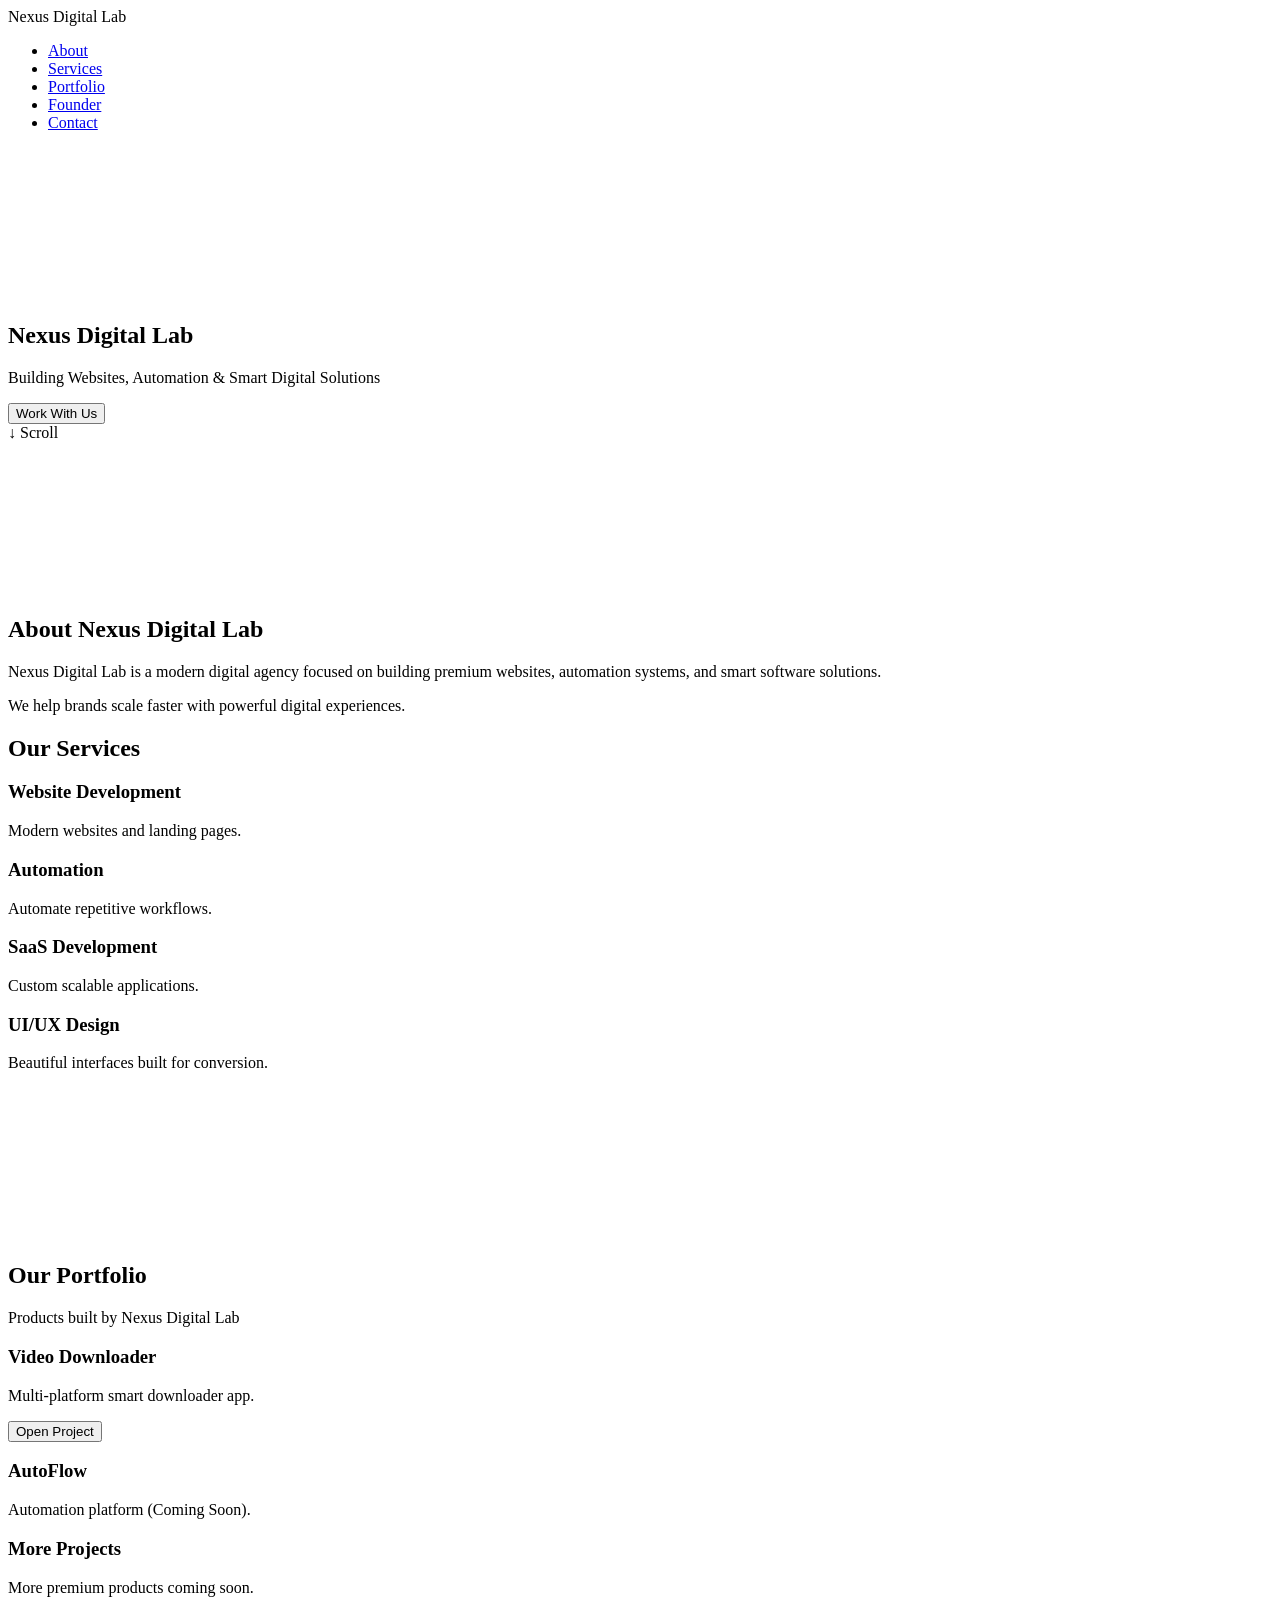
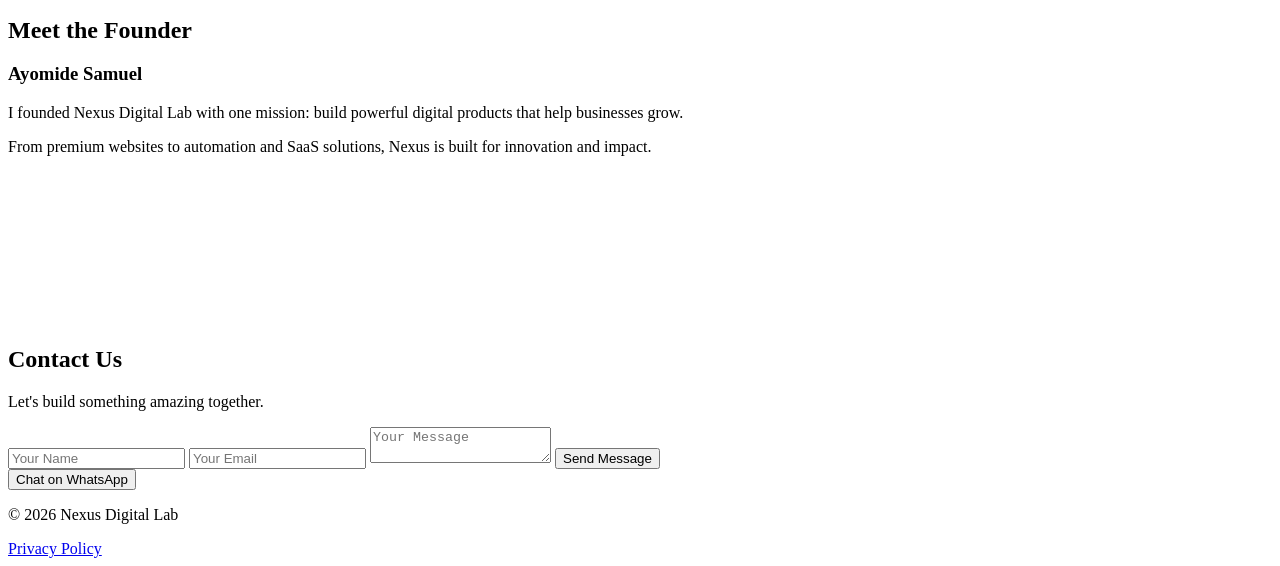
==== index.html @ ab711bb4 "Add main structure for Nexus Digital Lab website This HTML file serves as the main structure for the" ====
<!DOCTYPE html>
<html lang="en">
<head>
    <meta charset="UTF-8">
    <meta name="viewport" content="width=device-width, initial-scale=1.0">
    <title>Nexus Digital Lab</title>
    <link rel="stylesheet" href="style.css">

    <!-- Google AdSense -->
    <script async
        src="https://pagead2.googlesyndication.com/pagead/js/adsbygoogle.js?client=ca-pub-2473834362610034"
        crossorigin="anonymous">
    </script>
</head>

<body>

    <!-- NAVBAR -->
    <nav class="navbar">
        <div class="logo">Nexus Digital Lab</div>

        <ul class="nav-links">
            <li><a href="#about">About</a></li>
            <li><a href="#services">Services</a></li>
            <li><a href="#portfolio">Portfolio</a></li>
            <li><a href="#founder">Founder</a></li>
            <li><a href="#contact">Contact</a></li>
        </ul>
    </nav>

    <!-- HERO -->
    <section class="hero">
        <video autoplay muted loop playsinline class="bg-video">
            <source src="15406860_1920_1080_25fps.mp4" type="video/mp4">
        </video>

        <div class="overlay"></div>

        <div class="hero-content">
            <h1>Nexus Digital Lab</h1>
            <p>Building Websites, Automation & Smart Digital Solutions</p>
            <button>Work With Us</button>
            <div class="scroll-down">↓ Scroll</div>
        </div>
    </section>

    <!-- ABOUT -->
    <section id="about" class="about hidden">
        <div class="about-container">

            <div class="about-video-card">
                <video autoplay muted loop playsinline>
                    <source src="2516160-hd_1920_1080_24fps.mp4" type="video/mp4">
                </video>
            </div>

            <div class="about-text">
                <h2>About Nexus Digital Lab</h2>

                <p>
                    Nexus Digital Lab is a modern digital agency focused on building
                    premium websites, automation systems, and smart software solutions.
                </p>

                <p>
                    We help brands scale faster with powerful digital experiences.
                </p>
            </div>

        </div>
    </section>

    <!-- SERVICES -->
    <section id="services" class="services hidden">
        <h2>Our Services</h2>

        <div class="services-grid">
            <div class="service-card">
                <h3>Website Development</h3>
                <p>Modern websites and landing pages.</p>
            </div>

            <div class="service-card">
                <h3>Automation</h3>
                <p>Automate repetitive workflows.</p>
            </div>

            <div class="service-card">
                <h3>SaaS Development</h3>
                <p>Custom scalable applications.</p>
            </div>

            <div class="service-card">
                <h3>UI/UX Design</h3>
                <p>Beautiful interfaces built for conversion.</p>
            </div>
        </div>
    </section>

    <!-- PORTFOLIO -->
    <section id="portfolio" class="portfolio hidden">
        <video autoplay muted loop playsinline class="portfolio-video">
            <source src="2516160-hd_1920_1080_24fps.mp4" type="video/mp4">
        </video>

        <div class="overlay"></div>

        <div class="portfolio-content">
            <h2>Our Portfolio</h2>
            <p>Products built by Nexus Digital Lab</p>

            <div class="portfolio-grid">
                <div class="portfolio-card">
                    <h3>Video Downloader</h3>
                    <p>Multi-platform smart downloader app.</p>

                    <a href="https://devflex-dn1i.onrender.com" target="_blank">
                        <button>Open Project</button>
                    </a>
                </div>

                <div class="portfolio-card">
                    <h3>AutoFlow</h3>
                    <p>Automation platform (Coming Soon).</p>
                </div>

                <div class="portfolio-card">
                    <h3>More Projects</h3>
                    <p>More premium products coming soon.</p>
                </div>
            </div>
        </div>
    </section>

    <!-- FOUNDER -->
    <section id="founder" class="founder hidden">
        <div class="founder-card">
            <h2>Meet the Founder</h2>
            <h3>Ayomide Samuel</h3>

            <p>
                I founded Nexus Digital Lab with one mission:
                build powerful digital products that help businesses grow.
            </p>

            <p>
                From premium websites to automation and SaaS solutions,
                Nexus is built for innovation and impact.
            </p>
        </div>
    </section>

    <!-- CONTACT -->
    <section id="contact" class="contact hidden">

        <video autoplay muted loop playsinline class="contact-video">
            <source src="8865886-hd_1920_1080_25fps.mp4" type="video/mp4">
        </video>

        <div class="overlay"></div>

        <div class="contact-content">
            <h2>Contact Us</h2>
            <p>Let's build something amazing together.</p>

            <form action="https://formspree.io/f/xykaqkdq" method="POST">
                <input type="text" name="name" placeholder="Your Name" required>
                <input type="email" name="email" placeholder="Your Email" required>
                <textarea name="message" placeholder="Your Message" required></textarea>
                <button type="submit">Send Message</button>
            </form>

            <a href="https://wa.me/2348101607576" target="_blank">
                <button>Chat on WhatsApp</button>
            </a>
        </div>
    </section>

    <!-- FOOTER -->
    <footer>
        <p>© 2026 Nexus Digital Lab</p>
        <a href="privacy.html">Privacy Policy</a>
    </footer>

    <script src="script.js"></script>
</body>
</html>
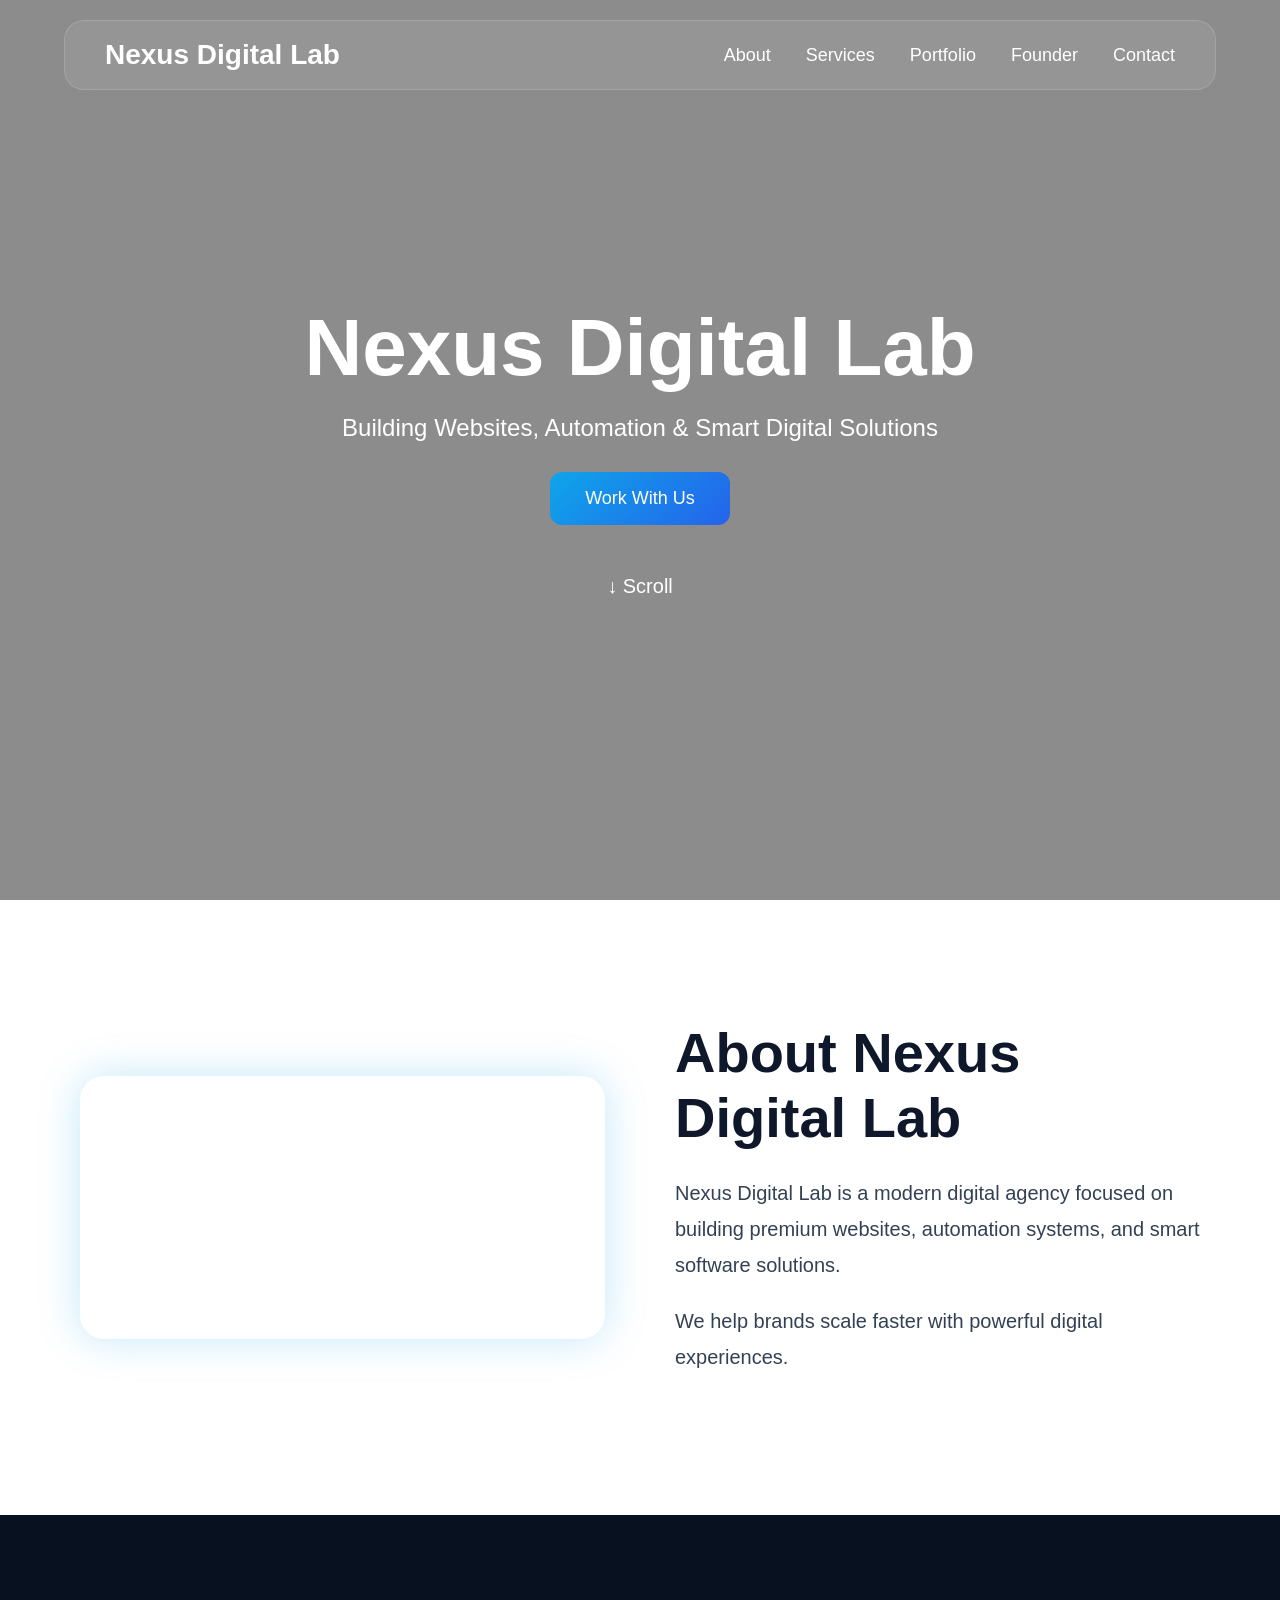
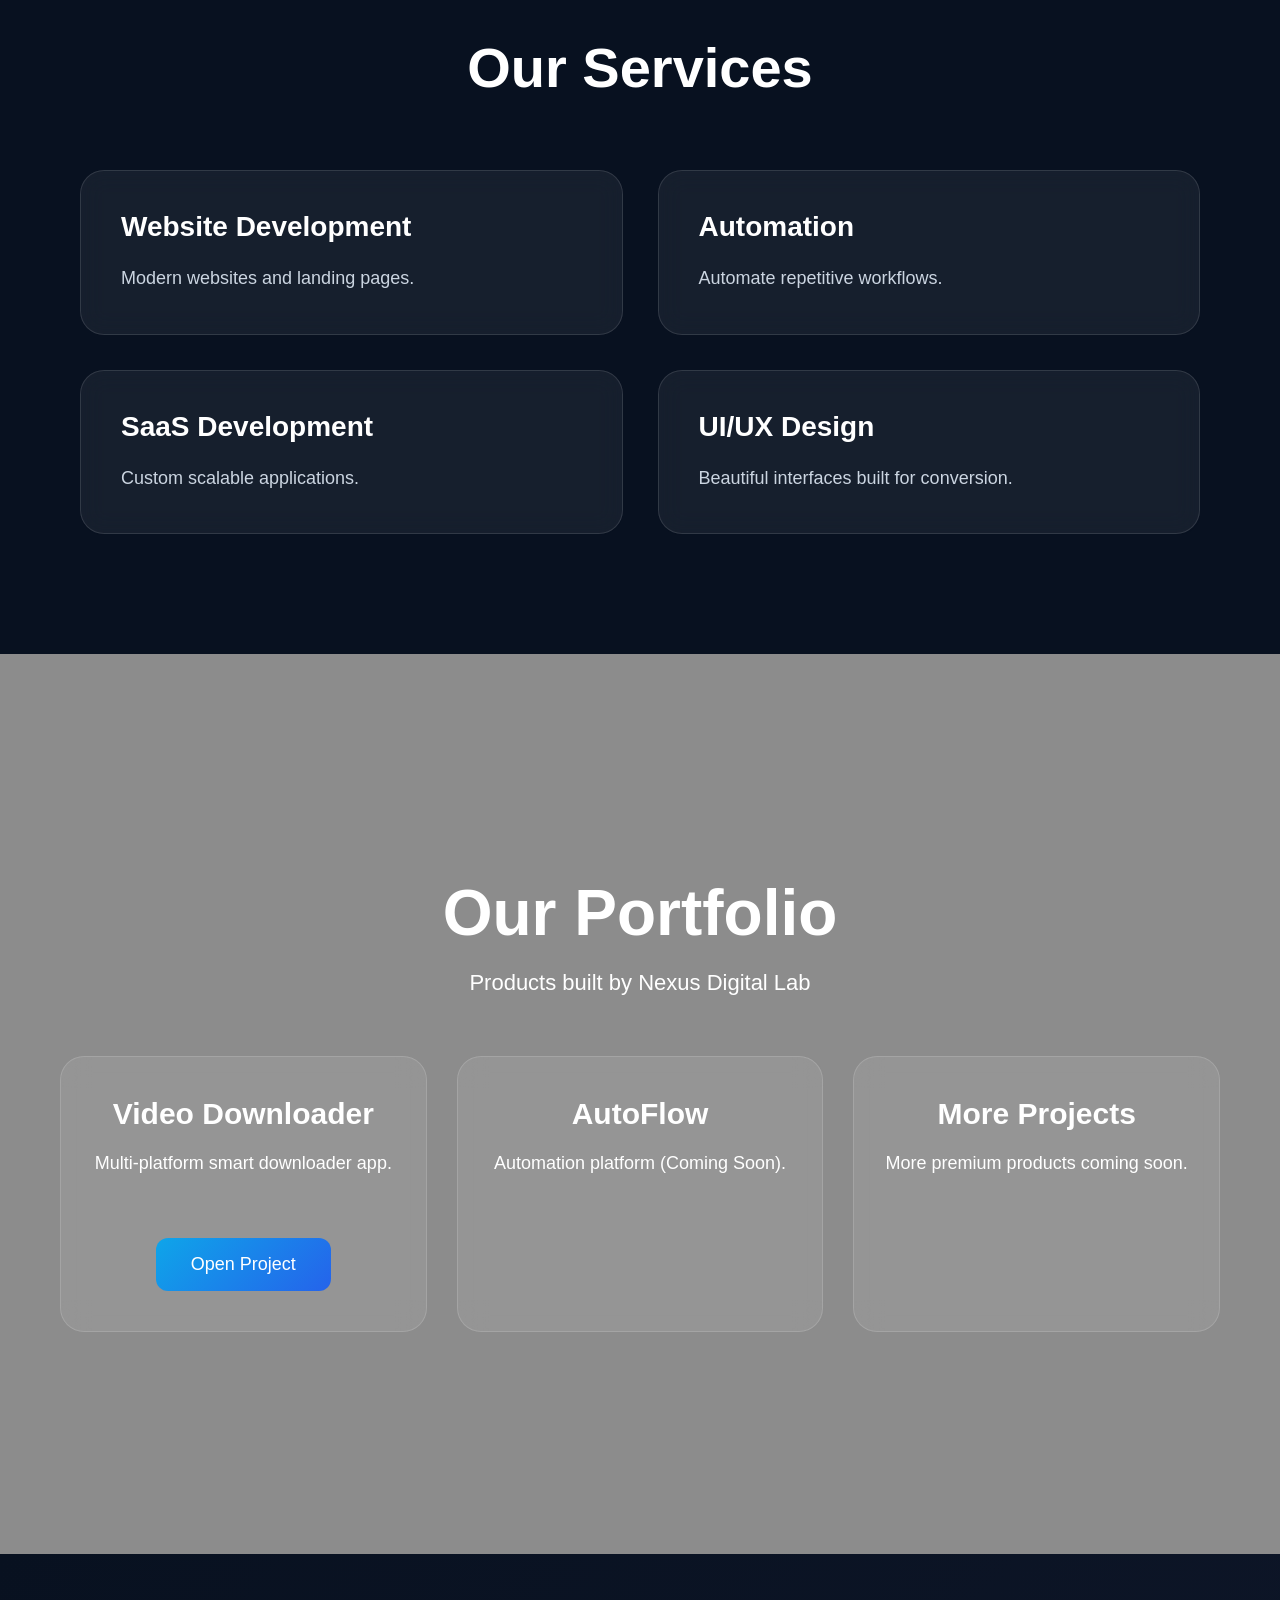
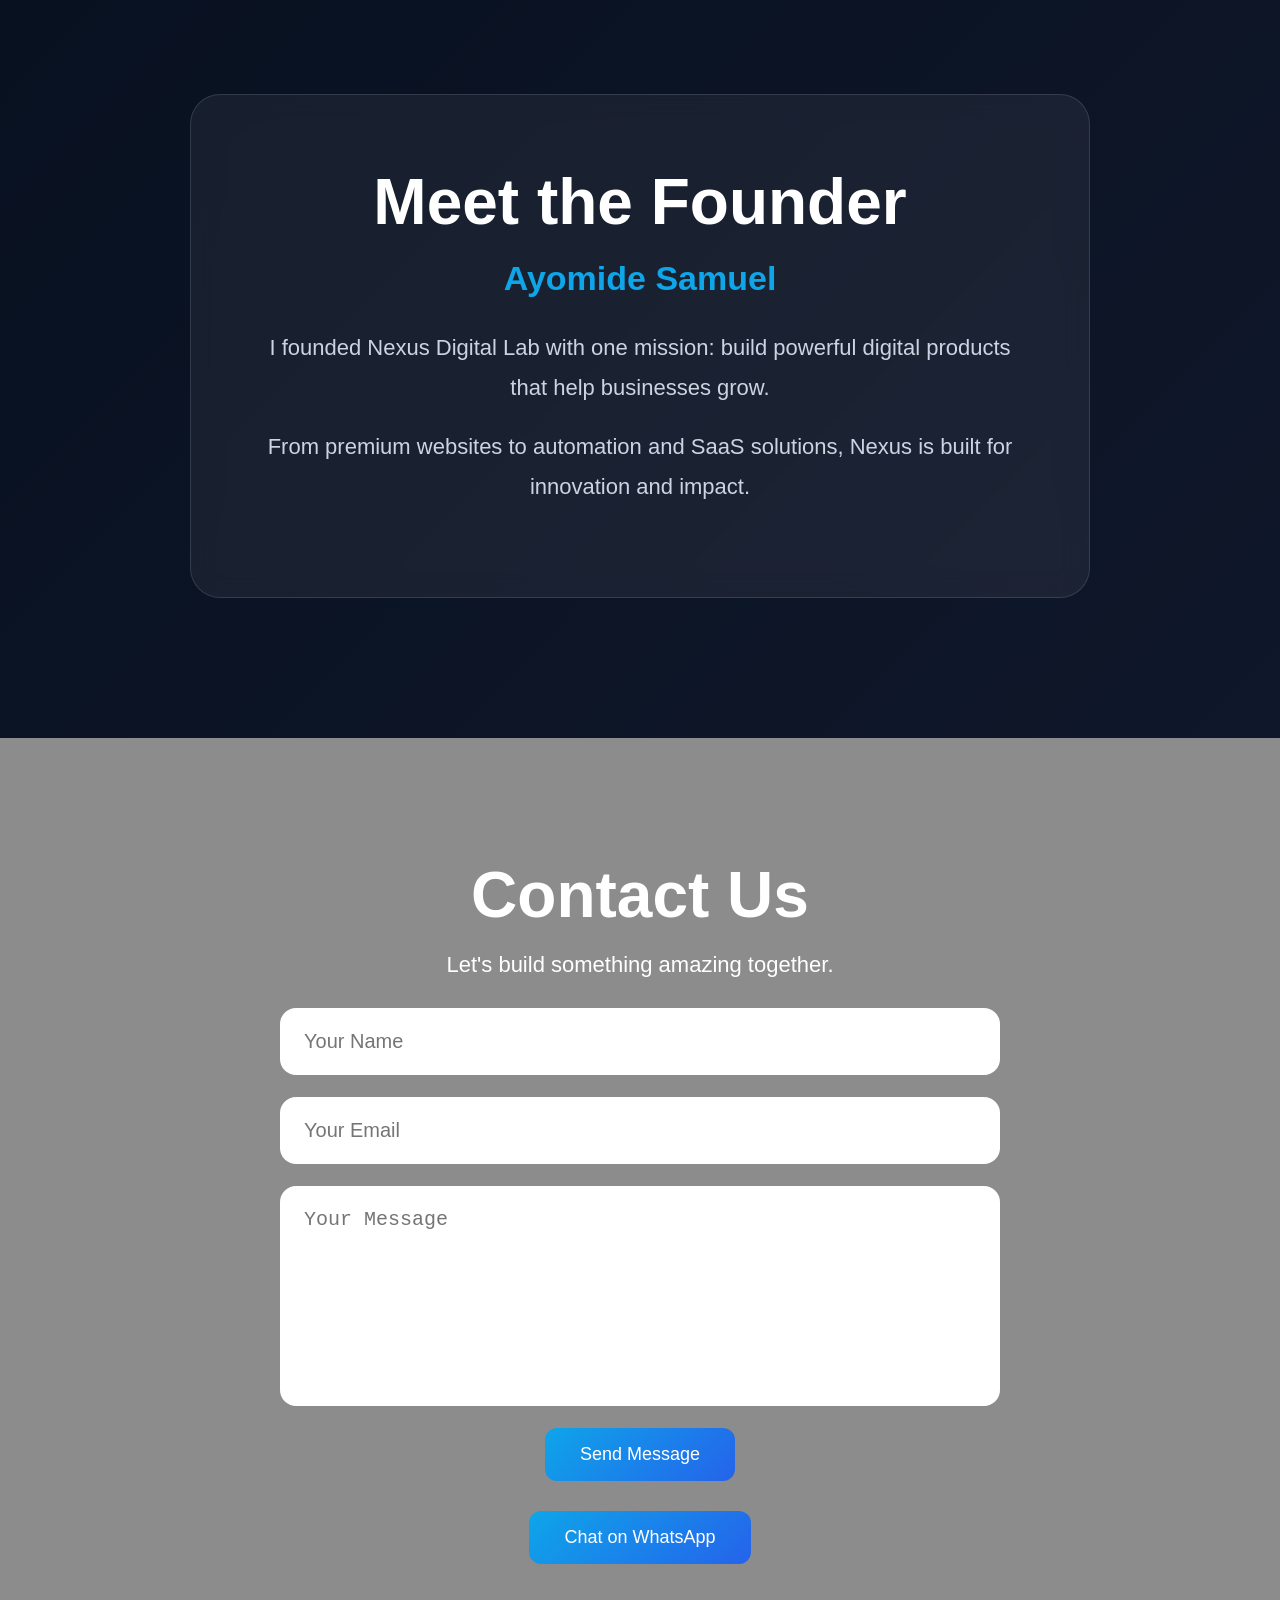
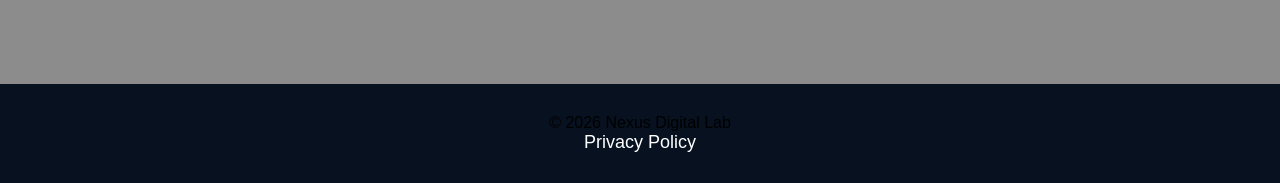
==== commit a23908f3: "Update index.html" ====
--- a/index.html
+++ b/index.html
@@ -31,7 +31,7 @@
     <!-- HERO -->
     <section class="hero">
         <video autoplay muted loop playsinline class="bg-video">
-            <source src="15406860_1920_1080_25fps.mp4" type="video/mp4">
+            <source src="https://res.cloudinary.com/irbhydja/video/upload/v1782834854/15406860_1920_1080_25fps_he3lgj.mp4" type="video/mp4">
         </video>
 
         <div class="overlay"></div>
@@ -50,7 +50,7 @@
 
             <div class="about-video-card">
                 <video autoplay muted loop playsinline>
-                    <source src="2516160-hd_1920_1080_24fps.mp4" type="video/mp4">
+                    <source src="https://res.cloudinary.com/irbhydja/video/upload/v1782834482/2516160-hd_1920_1080_24fps_kbd68c.mp4" type="video/mp4">
                 </video>
             </div>
 
@@ -100,7 +100,7 @@
     <!-- PORTFOLIO -->
     <section id="portfolio" class="portfolio hidden">
         <video autoplay muted loop playsinline class="portfolio-video">
-            <source src="2516160-hd_1920_1080_24fps.mp4" type="video/mp4">
+            <source src="https://res.cloudinary.com/irbhydja/video/upload/v1782835284/8971250-uhd_3840_2160_25fps_dgl0au.mp4" type="video/mp4">
         </video>
 
         <div class="overlay"></div>
@@ -154,7 +154,7 @@
     <section id="contact" class="contact hidden">
 
         <video autoplay muted loop playsinline class="contact-video">
-            <source src="8865886-hd_1920_1080_25fps.mp4" type="video/mp4">
+            <source src="https://res.cloudinary.com/irbhydja/video/upload/v1782835553/8865886-hd_1920_1080_25fps_hwbd2b.mp4" type="video/mp4">
         </video>
 
         <div class="overlay"></div>
--- a/style.css
+++ b/style.css
@@ -0,0 +1,407 @@
+* {
+    margin: 0;
+    padding: 0;
+    box-sizing: border-box;
+}
+
+html {
+    scroll-behavior: smooth;
+}
+
+body {
+    font-family: Arial, sans-serif;
+}
+
+/* NAVBAR */
+.navbar {
+    position: fixed;
+    top: 20px;
+    left: 50%;
+    transform: translateX(-50%);
+    width: 90%;
+    padding: 18px 40px;
+    display: flex;
+    justify-content: space-between;
+    align-items: center;
+    z-index: 1000;
+
+    background: rgba(255, 255, 255, 0.08);
+    backdrop-filter: blur(12px);
+    -webkit-backdrop-filter: blur(12px);
+    border: 1px solid rgba(255, 255, 255, 0.15);
+    border-radius: 20px;
+}
+
+.logo {
+    color: white;
+    font-size: 28px;
+    font-weight: bold;
+}
+
+.nav-links {
+    display: flex;
+    gap: 35px;
+    list-style: none;
+}
+
+.nav-links a {
+    color: white;
+    text-decoration: none;
+    font-size: 18px;
+}
+
+/* HERO */
+.hero {
+    position: relative;
+    height: 100vh;
+    overflow: hidden;
+    display: flex;
+    justify-content: center;
+    align-items: center;
+}
+
+.bg-video {
+    position: absolute;
+    inset: 0;
+    width: 100%;
+    height: 100%;
+    object-fit: cover;
+}
+
+.overlay {
+    position: absolute;
+    inset: 0;
+    background: rgba(0, 0, 0, 0.45);
+    z-index: 1;
+}
+
+.hero-content {
+    position: relative;
+    z-index: 10;
+    color: white;
+    text-align: center;
+    padding: 20px;
+}
+
+.hero-content h1 {
+    font-size: 80px;
+    margin-bottom: 20px;
+}
+
+.hero-content p {
+    font-size: 24px;
+    margin-bottom: 30px;
+}
+
+/* BUTTON */
+button {
+    padding: 16px 35px;
+    border: none;
+    border-radius: 12px;
+    background: linear-gradient(135deg, #0ea5e9, #2563eb);
+    color: white;
+    font-size: 18px;
+    cursor: pointer;
+    transition: 0.3s ease;
+}
+
+button:hover {
+    transform: translateY(-3px);
+}
+
+/* SCROLL */
+.scroll-down {
+    margin-top: 50px;
+    font-size: 20px;
+    color: white;
+    animation: bounce 1.5s infinite;
+}
+
+@keyframes bounce {
+    0%,100% {
+        transform: translateY(0);
+    }
+    50% {
+        transform: translateY(12px);
+    }
+}
+
+/* ABOUT */
+.about {
+    background: white;
+    padding: 120px 80px;
+}
+
+.about-container {
+    display: flex;
+    align-items: center;
+    justify-content: space-between;
+    gap: 70px;
+}
+
+.about-video-card {
+    flex: 1;
+    border-radius: 24px;
+    overflow: hidden;
+    box-shadow: 0 0 40px rgba(14, 165, 233, 0.25);
+}
+
+.about-video-card video {
+    width: 100%;
+    display: block;
+}
+
+.about-text {
+    flex: 1;
+}
+
+.about-text h2 {
+    font-size: 56px;
+    margin-bottom: 25px;
+    color: #0f172a;
+}
+
+.about-text p {
+    font-size: 20px;
+    line-height: 1.8;
+    color: #334155;
+    margin-bottom: 20px;
+}
+
+/* SERVICES */
+.services {
+    background: #081120;
+    color: white;
+    padding: 120px 80px;
+}
+
+.services h2 {
+    text-align: center;
+    font-size: 56px;
+    margin-bottom: 70px;
+}
+
+.services-grid {
+    display: grid;
+    grid-template-columns: repeat(2, 1fr);
+    gap: 35px;
+}
+
+.service-card {
+    padding: 40px;
+    border-radius: 24px;
+    background: rgba(255,255,255,0.06);
+    border: 1px solid rgba(255,255,255,0.12);
+    backdrop-filter: blur(12px);
+    transition: 0.3s ease;
+}
+
+.service-card:hover {
+    transform: translateY(-10px);
+}
+
+.service-card h3 {
+    font-size: 28px;
+    margin-bottom: 20px;
+}
+
+.service-card p {
+    font-size: 18px;
+    line-height: 1.7;
+    color: #cbd5e1;
+}
+
+/* PORTFOLIO */
+.portfolio {
+    position: relative;
+    min-height: 100vh;
+    overflow: hidden;
+    display: flex;
+    justify-content: center;
+    align-items: center;
+    padding: 120px 60px;
+}
+
+.portfolio-video {
+    position: absolute;
+    inset: 0;
+    width: 100%;
+    height: 100%;
+    object-fit: cover;
+}
+
+.portfolio-content {
+    position: relative;
+    z-index: 10;
+    text-align: center;
+    color: white;
+    width: 100%;
+}
+
+.portfolio-content h2 {
+    font-size: 64px;
+    margin-bottom: 20px;
+}
+
+.portfolio-content p {
+    font-size: 22px;
+    margin-bottom: 60px;
+}
+
+.portfolio-grid {
+    display: grid;
+    grid-template-columns: repeat(3, 1fr);
+    gap: 30px;
+}
+
+.portfolio-card {
+    padding: 40px 30px;
+    border-radius: 24px;
+    background: rgba(255,255,255,0.08);
+    backdrop-filter: blur(14px);
+    border: 1px solid rgba(255,255,255,0.15);
+    transition: 0.35s ease;
+}
+
+.portfolio-card:hover {
+    transform: translateY(-12px);
+    box-shadow: 0 0 35px rgba(14, 165, 233, 0.35);
+}
+
+.portfolio-card h3 {
+    font-size: 30px;
+    margin-bottom: 18px;
+}
+
+.portfolio-card p {
+    font-size: 18px;
+    line-height: 1.6;
+}
+
+/* CONTACT */
+.contact {
+    position: relative;
+    min-height: 100vh;
+    overflow: hidden;
+    display: flex;
+    justify-content: center;
+    align-items: center;
+    padding: 120px 40px;
+}
+
+.contact-video {
+    position: absolute;
+    inset: 0;
+    width: 100%;
+    height: 100%;
+    object-fit: cover;
+}
+
+.contact-content {
+    position: relative;
+    z-index: 10;
+    text-align: center;
+    color: white;
+}
+
+.contact-content h2 {
+    font-size: 64px;
+    margin-bottom: 20px;
+}
+
+.contact-content p {
+    font-size: 22px;
+    margin-bottom: 30px;
+}
+
+/* FORM */
+form {
+    width: 800px;
+    max-width: 90%;
+    margin: 30px auto;
+}
+
+input,
+textarea {
+    display: block;
+    width: 100%;
+    padding: 22px 24px;
+    margin-bottom: 22px;
+    font-size: 20px;
+    border: none;
+    border-radius: 16px;
+    outline: none;
+}
+
+textarea {
+    min-height: 220px;
+    resize: none;
+}
+
+input::placeholder,
+textarea::placeholder {
+    font-size: 20px;
+}
+
+/* SCROLL REVEAL */
+.hidden {
+    opacity: 0;
+    transform: translateY(80px);
+    transition: all 1s ease;
+}
+
+.show {
+    opacity: 1;
+    transform: translateY(0);
+}
+footer {
+    background: #081120;
+    text-align: center;
+    padding: 30px;
+}
+
+footer a {
+    color: white;
+    text-decoration: none;
+    font-size: 18px;
+}
+
+footer a:hover {
+    color: #0ea5e9;
+}
+.founder {
+    background: linear-gradient(135deg, #081120, #0f172a);
+    padding: 140px 40px;
+    display: flex;
+    justify-content: center;
+    align-items: center;
+}
+
+.founder-card {
+    max-width: 900px;
+    text-align: center;
+    padding: 70px;
+    border-radius: 30px;
+    background: rgba(255,255,255,0.06);
+    backdrop-filter: blur(14px);
+    border: 1px solid rgba(255,255,255,0.12);
+    color: white;
+}
+
+.founder-card h2 {
+    font-size: 64px;
+    margin-bottom: 20px;
+}
+
+.founder-card h3 {
+    font-size: 34px;
+    color: #0ea5e9;
+    margin-bottom: 30px;
+}
+
+.founder-card p {
+    font-size: 22px;
+    line-height: 1.8;
+    color: #cbd5e1;
+    margin-bottom: 20px;
+}
